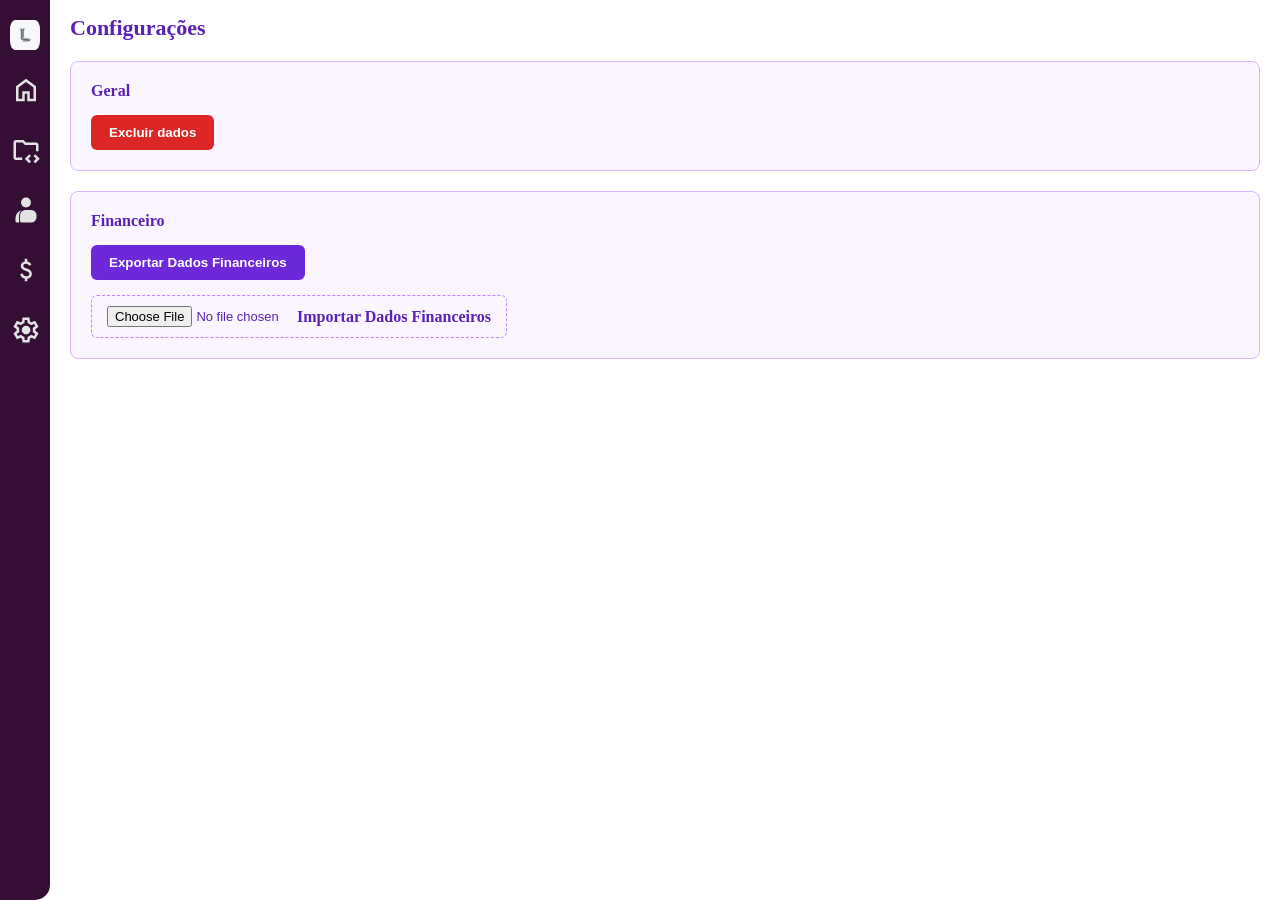
==== config.html @ ff23ad1c "layout de configurações finalizado, todos os layouts criados" ====
<!doctype html>
<html lang="pt-br">
  <head>
    <meta charset="UTF-8" />
    <meta name="viewport" content="width=device-width, initial-scale=1.0" />
    <link rel="shortcut icon" href="./assets/image/favicon.ico" type="image/x-icon">
    <link rel="stylesheet" href="./assets/css/style.css">
    <title>Lacerdx-Config</title>
  </head>
  <body>
    <!-- Barra Lateral -->
    <aside class="barra-lateral">
      <div class="header-barra">
        <img src="./assets/image/letraL.png" alt="logo" />
        <h3>Lacerdx</h3>
      </div>

      <nav class="nav-barra">
        <a href="./index.html" class="itens-barra"
          ><svg
            xmlns="http://www.w3.org/2000/svg"
            height="24px"
            viewBox="0 -960 960 960"
            width="24px"
            fill="#e3e3e3"
          >
            <path
              d="M240-200h120v-240h240v240h120v-360L480-740 240-560v360Zm-80 80v-480l320-240 320 240v480H520v-240h-80v240H160Zm320-350Z"
            />
          </svg>
          Dashboard</a
        >
        <a href="./projeto.html" class="itens-barra"
          ><svg
            xmlns="http://www.w3.org/2000/svg"
            height="24px"
            viewBox="0 -960 960 960"
            width="24px"
            fill="#e3e3e3"
          >
            <path
              d="M160-240v-480 520-40Zm0 80q-33 0-56.5-23.5T80-240v-480q0-33 23.5-56.5T160-800h240l80 80h320q33 0 56.5 23.5T880-640v200h-80v-200H447l-80-80H160v480h200v80H160ZM584-56 440-200l144-144 56 57-87 87 87 87-56 57Zm192 0-56-57 87-87-87-87 56-57 144 144L776-56Z"
            />
          </svg>
          Projetos</a
        >
        <a href="./leads.html" class="itens-barra"
          ><svg
            xmlns="http://www.w3.org/2000/svg"
            height="24px"
            viewBox="0 -960 960 960"
            width="24px"
            fill="#e3e3e3"
          >
            <path
              d="M185-80q-17 0-29.5-12.5T143-122v-105q0-90 56-159t144-88q-40 28-62 70.5T259-312v190q0 11 3 22t10 20h-87Zm147 0q-17 0-29.5-12.5T290-122v-190q0-70 49.5-119T459-480h189q70 0 119 49t49 119v64q0 70-49 119T648-80H332Zm148-484q-66 0-112-46t-46-112q0-66 46-112t112-46q66 0 112 46t46 112q0 66-46 112t-112 46Z"
            />
          </svg>
          Leads</a
        >
        <a href="./finan.html" class="itens-barra"
          ><svg
            xmlns="http://www.w3.org/2000/svg"
            height="24px"
            viewBox="0 -960 960 960"
            width="24px"
            fill="#e3e3e3"
          >
            <path
              d="M441-120v-86q-53-12-91.5-46T293-348l74-30q15 48 44.5 73t77.5 25q41 0 69.5-18.5T587-356q0-35-22-55.5T463-458q-86-27-118-64.5T313-614q0-65 42-101t86-41v-84h80v84q50 8 82.5 36.5T651-650l-74 32q-12-32-34-48t-60-16q-44 0-67 19.5T393-614q0 33 30 52t104 40q69 20 104.5 63.5T667-358q0 71-42 108t-104 46v84h-80Z"
            />
          </svg>
          Financeiro</a
        >
        <a href="./config.html" class="itens-barra">
          <svg
            xmlns="http://www.w3.org/2000/svg"
            height="24px"
            viewBox="0 -960 960 960"
            width="24px"
            fill="#e3e3e3"
          >
            <path
              d="m370-80-16-128q-13-5-24.5-12T307-235l-119 50L78-375l103-78q-1-7-1-13.5v-27q0-6.5 1-13.5L78-585l110-190 119 50q11-8 23-15t24-12l16-128h220l16 128q13 5 24.5 12t22.5 15l119-50 110 190-103 78q1 7 1 13.5v27q0 6.5-2 13.5l103 78-110 190-118-50q-11 8-23 15t-24 12L590-80H370Zm70-80h79l14-106q31-8 57.5-23.5T639-327l99 41 39-68-86-65q5-14 7-29.5t2-31.5q0-16-2-31.5t-7-29.5l86-65-39-68-99 42q-22-23-48.5-38.5T533-694l-13-106h-79l-14 106q-31 8-57.5 23.5T321-633l-99-41-39 68 86 64q-5 15-7 30t-2 32q0 16 2 31t7 30l-86 65 39 68 99-42q22 23 48.5 38.5T427-266l13 106Zm42-180q58 0 99-41t41-99q0-58-41-99t-99-41q-59 0-99.5 41T342-480q0 58 40.5 99t99.5 41Zm-2-140Z"
            />
          </svg>
          Configurações</a
        >
      </nav>
    </aside>

    <!-- Tela principal -->
     <main class="tela-config">
        <h1 class="topo-config">Configurações</h1>

        <div class="config-geral">
            <p>Geral</p>
            <div id="excluir-tudo"><button>Excluir dados</button></div>
        </div>


        <div class="config-financeiro">
            <p>Financeiro</p>
            <div id="exportar-financeiro"><button>Exportar Dados Financeiros</button></div>
            <div id="importar-financeiro"><input type="file">Importar Dados Financeiros</div>
        </div>



     </main>
  </body>
</html>
---- assets/css/style.css ----
/* Reset */
*,
*::before,
*::after {
  box-sizing: border-box;
  margin: 0;
  padding: 0;
}

body {
  display: flex;
  width: 100dvw;
  height: 100dvh;
}

main {
  width: 100%;
  flex: 1;
  display: flex;
  flex-direction: column;
}

.barra-lateral {
  width: 50px; 
  padding: 20px 0px;
  background-color: rgb(53, 14, 53);
  color: white;
  display: flex;
  flex-direction: column;
  border-bottom-right-radius: 15px;
  overflow: hidden;
  transition: 0.5s;
}

.barra-lateral:hover {
  width: 200px;
}

.header-barra {
  display: flex;
  padding-bottom: 10px;
}

.header-barra > img {
  width: 50px;
  padding: 0px 10px;
  border-radius: 30%;
  object-fit: cover;
}

.header-barra > h3 {
  margin-top: 5px;
}

.itens-barra {
  padding: 15px 1px;
  color: white;
  text-decoration: none;
  display: flex;
  font-size: 15px;
  flex-direction: row;
  align-items: center;
  gap: 10px;
}

.itens-barra > svg {
  flex-shrink: 0;
  width: 50px;
  height: 30px;
}

.itens-barra:hover {
  border-radius: 10px;
  background-color: rgba(255, 68, 0, 0.655);
}

.bem-vindo {
  display: flex;
  flex-direction: column;
}

.bem-vindo > h1 {
  margin: 30px 0px 10px 40px;
  font-size: 20px;
}

.bem-vindo > p {
  margin: 0px 0px 10px 40px;
  font-size: 15px;
}

/* Container principal do dashboard: grid de caixas + gráfico lado a lado */
.container-dashboard {
  flex: 1;
  width: 100%;
  padding: 50px;
  display: grid;
  grid-template-columns: 2fr 1fr;
  gap: 20px;
}

/* Grid 2x2 com as 4 caixas */
.grid-caixas {
  display: grid;
  grid-template-columns: repeat(2, 1fr);
  grid-template-rows: repeat(2, 1fr);
  gap: 20px;
}

.caixa-dashboard {
  background-color: rgb(53, 14, 53);
  border-radius: 10px;
  color: white;
  display: flex;
  flex-direction: column;
  align-items: center;
  justify-content: center;
}

.caixa-dashboard > h2 {
  margin-top: 10px;
}

.caixa-dashboard > p {
  padding: 20px;
  font-size: 20px;
}

/* Quadrado do gráfico ao lado */
.grafico-caixa {
  background-color: rgb(53, 14, 53);
  border-radius: 10px;
  color: white;
  display: flex;
  align-items: center;
  justify-content: center;
  font-size: 18px;
}

/* Leads */

.tela-lead{
  display: flex;
  width: 100%;
  flex: 1;
}

.topo-lead{
  display: flex;
  align-items: center;
  justify-content: space-between; /* h1 na esquerda, botão na direita */
  position: relative;
  width: 100%;
  padding: 15px 20px 0px 20px;
}
.topo-lead h1{
  margin: 0;
  font-size: 22px;
  color: #5b21b6;
}

.add-lead{
  display: flex;
  justify-content: end;  
}

.add-lead button,
.add-lead a{
  background-color: #6d28d9;
  color: #fff;
  border: none;
  padding: 10px 18px;
  border-radius: 6px;
  font-weight: 600;
  cursor: pointer;
}

.barra-procura{
  display: flex;
  flex-direction: row;
  align-items: center;
  gap: 5px;
  position: absolute;
  left: 50%;
  transform: translateX(-50%);
  border: 1px solid #d8b4fe;
  padding: 10px;
  border-radius: 8px;
  background-color: #faf5ff;
}

.barra-procura input{
  border: 1px solid #e9d5ff;
  border-radius: 5px;
  padding: 6px 10px;
  outline: none;
}

/* Cards Leads */
.container-leads {
  margin-top: 30px;
  display: grid;
  grid-template-columns: repeat(5, 1fr);
  gap: 10px;
  justify-items: center; /* centraliza a caixa dentro da coluna */
}

.caixa-lead{
  width: 80%; /* controla o tamanho da caixa dentro da coluna */
  max-width: 200px; /* trava um limite máximo, se quiser */
  border: 1px solid #7c3aed;
  background-color: #7c3aed;
  color: white;
  border-radius: 8px;
  padding: 15px;
  text-align: center;
}

.caixa-lead > a {
  border: 1px solid #ddd;
  border-radius: 5px;
  padding: 4px;
  background-color: #4c1d95;
  text-decoration: none;
  color: white;
  margin-top: 10px;
  display: inline-block;
}

.caixa-lead p {
  margin: 8px 0;
}

/* Financeiro */

.tela-finan {
  display: flex;
  flex-direction: column;
  width: 100%;
  flex: 1;
  padding: 15px 20px;
}

.topo-finan {
  display: flex;
  align-items: center;
  justify-content: space-between;
  margin-bottom: 20px;
}

.topo-finan h1 {
  margin: 0;
  font-size: 22px;
  color: #5b21b6;
}

.add-gasto button {
  background-color: #6d28d9;
  color: #fff;
  border: none;
  padding: 10px 18px;
  border-radius: 6px;
  font-weight: 600;
  cursor: pointer;
}

.container-finan {
  flex: 1;
  display: flex;
  flex-direction: column;
  gap: 20px;
  min-height: 0;
}

/* Valores lado a lado no topo */
.valores {
  display: flex;
  justify-content: space-between;
  gap: 20px;
}

.caixa-valor {
  flex: 1;
  background-color: rgb(53, 14, 53);
  color: white;
  border-radius: 10px;
  padding: 20px;
  text-align: center;
}

.caixa-valor h2 {
  font-size: 16px;
  margin-bottom: 8px;
}

.caixa-valor p {
  font-size: 20px;
  font-weight: 600;
}

/* Gasto fixo (esquerda) + Extrato (direita), ambos ocupando a altura restante */
.grid-finan {
  flex: 1;
  display: grid;
  grid-template-columns: 1fr 1fr;
  grid-template-rows: 1fr;
  gap: 20px;
  min-height: 0;
}

.gastos-fixos {
  background-color: #faf5ff;
  border: 1px solid #d8b4fe;
  border-radius: 8px;
  padding: 15px;
  display: flex;
  flex-direction: column;
  overflow-y: auto;
  min-height: 0;
}

.gastos-fixos h3 {
  color: #5b21b6;
  margin-bottom: 15px;
}

.gasto-fixo {
  background-color: #7c3aed;
  color: white;
  border-radius: 8px;
  padding: 10px 15px;
  display: flex;
  align-items: center;
  gap: 12px;
}

.gasto-fixo img {
  width: 40px;
  height: 40px;
  border-radius: 6px;
  object-fit: cover;
  background-color: #4c1d95;
  flex-shrink: 0;
}

.gasto-fixo p {
  margin: 0;
}

.extrato {
  background-color: #faf5ff;
  border: 1px solid #d8b4fe;
  border-radius: 8px;
  padding: 15px;
  display: flex;
  flex-direction: column;
  overflow-y: auto;
  min-height: 0;
}

.extrato h1 {
  font-size: 20px;
  color: #5b21b6;
  margin-bottom: 15px;
}

.extrato table {
  width: 100%;
  border-collapse: collapse;
}

.extrato th {
  text-align: left;
  padding: 8px;
  color: #5b21b6;
  border-bottom: 2px solid #d8b4fe;
}

.extrato td {
  padding: 8px;
  border-bottom: 1px solid #e9d5ff;
}

/* Projetos (Kanban) */

/* Nesta tela a barra lateral vira "overlay": ela sai do fluxo do flex
   e flutua por cima do conteúdo. Assim, ao abrir 100% no hover, ela não
   empurra o <main> e o layout do kanban não se mexe. */
body.pagina-projetos .barra-lateral {
  position: fixed;
  top: 0;
  left: 0;
  height: 100dvh;
  z-index: 100;
}

body.pagina-projetos main {
  margin-left: 50px;
}

.tela-projetos {
  display: flex;
  flex-direction: column;
  width: 100%;
  flex: 1;
  padding: 15px 20px;
  min-height: 0;
}

.topo-projetos {
  display: flex;
  align-items: center;
  justify-content: space-between;
  margin-bottom: 20px;
}

.topo-projetos h1 {
  margin: 0;
  font-size: 22px;
  color: #5b21b6;
}

.topo-projetos button {
  background-color: #6d28d9;
  color: #fff;
  border: none;
  padding: 10px 18px;
  border-radius: 6px;
  font-weight: 600;
  cursor: pointer;
}

.tabela-khanbam {
  flex: 1;
  display: flex;
  align-items: stretch;
  gap: 20px;
  min-height: 0;
  overflow-x: auto;
}

.coluna {
  background-color: #faf5ff;
  border: 1px solid #d8b4fe;
  border-radius: 8px;
  padding: 15px;
  width: 280px;
  flex-shrink: 0;
  display: flex;
  flex-direction: column;
  min-height: 0;
}

.cabeca-coluna {
  margin-bottom: 15px;
}

.titulo-coluna {
  display: flex;
  align-items: center;
  gap: 8px;
  font-weight: 600;
  color: #5b21b6;
  font-size: 16px;
}

.indicador-contagem {
  background-color: #7c3aed;
  color: white;
  border-radius: 999px;
  padding: 2px 9px;
  font-size: 12px;
}

.cards {
  flex: 1;
  display: flex;
  flex-direction: column;
  gap: 10px;
  min-height: 40px;
  overflow-y: auto;
  margin-bottom: 12px;
}

.card {
  background-color: #7c3aed;
  color: white;
  border-radius: 8px;
  padding: 10px 12px;
  font-size: 14px;
  cursor: pointer;
}

.card:hover {
  background-color: #6d28d9;
}

.add-card-btn {
  background: none;
  border: 1px dashed #c084fc;
  border-radius: 6px;
  color: #5b21b6;
  padding: 8px;
  text-align: left;
  font-size: 14px;
  cursor: pointer;
}

.add-card-btn:hover {
  background-color: #f3e8ff;
}

.add-coluna {
  flex-shrink: 0;
  align-self: flex-start;
  width: 200px;
  background-color: transparent;
  border: 1px dashed #c084fc;
  border-radius: 8px;
  padding: 15px;
  color: #5b21b6;
  font-weight: 600;
  cursor: pointer;
}

.add-coluna:hover {
  background-color: #faf5ff;
}

/* Configurações */

.tela-config {
  display: flex;
  flex-direction: column;
  width: 100%;
  flex: 1;
  padding: 15px 20px;
  gap: 20px;
}

.topo-config {
  margin: 0;
  font-size: 22px;
  color: #5b21b6;
}

.config-geral,
.config-financeiro {
  background-color: #faf5ff;
  border: 1px solid #d8b4fe;
  border-radius: 8px;
  padding: 20px;
  display: flex;
  flex-direction: column;
  gap: 15px;
}

.config-geral > p {
  margin: 0;
  font-weight: 600;
  color: #5b21b6;
  font-size: 16px;
}
.config-financeiro > p {
  margin: 0;
  font-weight: 600;
  color: #5b21b6;
  font-size: 16px;
}

.config-geral button,
.config-financeiro button {
  background-color: #6d28d9;
  color: #fff;
  border: none;
  padding: 10px 18px;
  border-radius: 6px;
  font-weight: 600;
  cursor: pointer;
  width: fit-content;
}

#excluir-tudo button {
  background-color: #dc2626;
}

#excluir-tudo button:hover {
  background-color: #b91c1c;
}

.config-financeiro button:hover {
  background-color: #5b21b6;
}

.config-geral > div,
.config-financeiro > #exportar-financeiro {
  display: flex;
  align-items: center;
  gap: 12px;
}

#importar-financeiro {
  display: flex;
  align-items: center;
  gap: 10px;
  width: fit-content;
  padding: 10px 15px;
  border: 1px dashed #c084fc;
  border-radius: 6px;
  color: #5b21b6;
  font-weight: 600;
  cursor: pointer;
}

#importar-financeiro input[type="file"] {
  font-size: 13px;
  max-width: 180px;
}
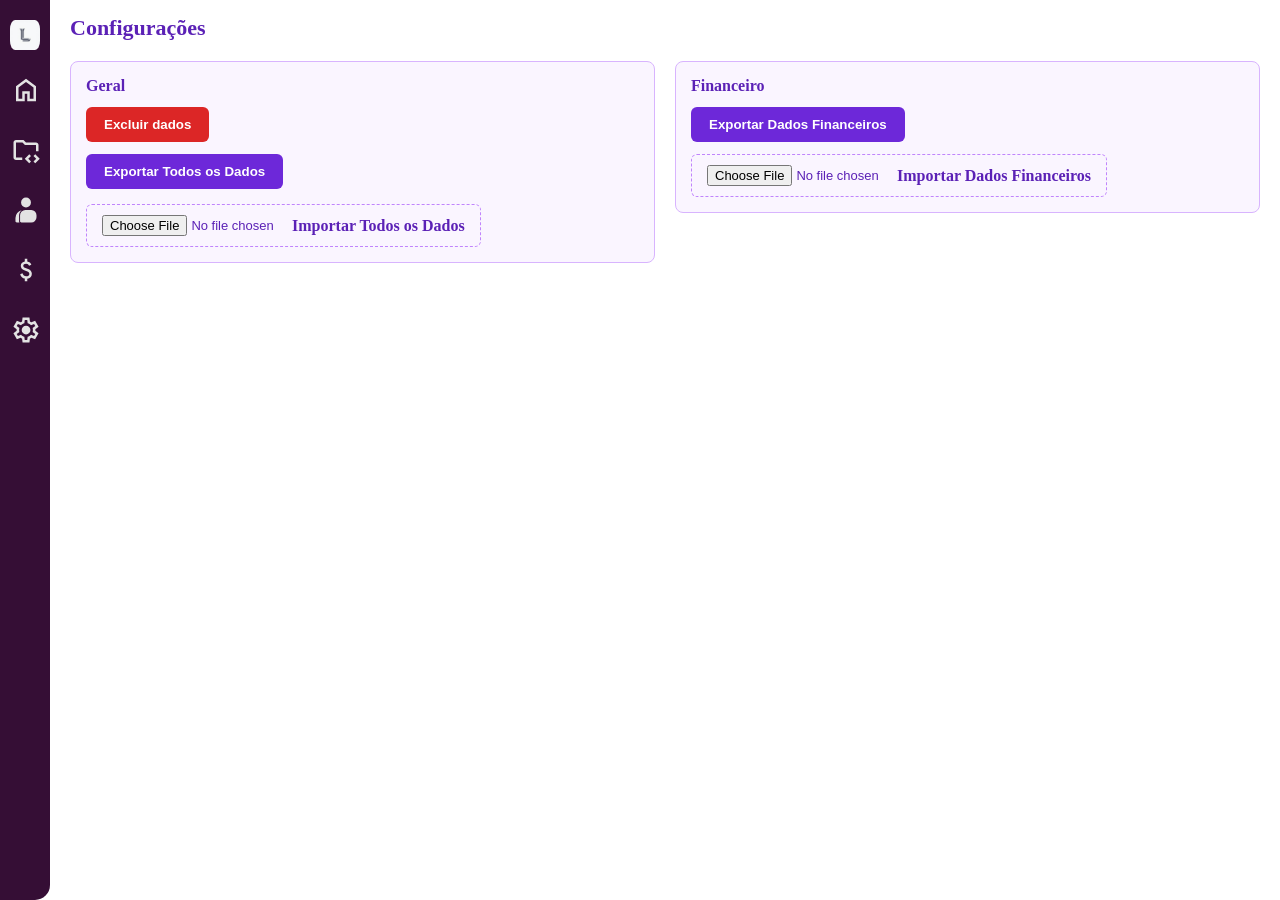
==== commit fbdff0f2: "atualização futura na page config (usuario)" ====
--- a/config.html
+++ b/config.html
@@ -5,6 +5,7 @@
     <meta name="viewport" content="width=device-width, initial-scale=1.0" />
     <link rel="shortcut icon" href="./assets/image/favicon.ico" type="image/x-icon">
     <link rel="stylesheet" href="./assets/css/style.css">
+    <script src="./assets/js/script.js" defer></script>
     <title>Lacerdx-Config</title>
   </head>
   <body>
@@ -93,20 +94,43 @@
      <main class="tela-config">
         <h1 class="topo-config">Configurações</h1>
 
-        <div class="config-geral">
-            <p>Geral</p>
-            <div id="excluir-tudo"><button>Excluir dados</button></div>
+        <!-- Atualização futura -->
+        <!-- <div class="config-perfil">
+            <p>Perfil</p>
+            <div class="perfil-form">
+                <label>Nome de usuário
+                    <input type="text" placeholder="Seu nome de usuário" />
+                </label>
+                <label>Senha atual
+                    <input type="password" placeholder="••••••••" />
+                </label>
+                <label>Nova senha
+                    <input type="password" placeholder="••••••••" />
+                </label>
+                <label>Confirmar nova senha
+                    <input type="password" placeholder="••••••••" />
+                </label>
+            </div>
+            <button>Salvar Alterações</button>
+        </div> -->
+
+        <div class="config-linha">
+            <div class="config-geral">
+                <p>Geral</p>
+                <div id="excluir-tudo"><button>Excluir dados</button></div>
+                <div class="backup-acoes">
+                    <div id="exportar-tudo"><button>Exportar Todos os Dados</button></div>
+                    <div id="importar-tudo"><input type="file">Importar Todos os Dados</div>
+                </div>
+            </div>
+
+            <div class="config-financeiro">
+                <p>Financeiro</p>
+                <div id="exportar-financeiro"><button>Exportar Dados Financeiros</button></div>
+                <div id="importar-financeiro"><input type="file">Importar Dados Financeiros</div>
+            </div>
         </div>
-
-
-        <div class="config-financeiro">
-            <p>Financeiro</p>
-            <div id="exportar-financeiro"><button>Exportar Dados Financeiros</button></div>
-            <div id="importar-financeiro"><input type="file">Importar Dados Financeiros</div>
-        </div>
-
-
 
      </main>
   </body>
-</html>
+</html>
--- a/assets/css/style.css
+++ b/assets/css/style.css
@@ -544,32 +544,42 @@
   color: #5b21b6;
 }
 
+.config-linha {
+  display: flex;
+  gap: 20px;
+  align-items: flex-start;
+}
+
 .config-geral,
 .config-financeiro {
+  flex: 1;
+  min-width: 0;
+}
+
+.config-geral,
+.config-financeiro,
+.config-perfil {
   background-color: #faf5ff;
   border: 1px solid #d8b4fe;
   border-radius: 8px;
-  padding: 20px;
-  display: flex;
-  flex-direction: column;
-  gap: 15px;
-}
-
-.config-geral > p {
+  padding: 15px;
+  display: flex;
+  flex-direction: column;
+  gap: 12px;
+}
+
+.config-geral > p,
+.config-financeiro > p,
+.config-perfil > p {
   margin: 0;
   font-weight: 600;
   color: #5b21b6;
   font-size: 16px;
 }
-.config-financeiro > p {
-  margin: 0;
-  font-weight: 600;
-  color: #5b21b6;
-  font-size: 16px;
-}
 
 .config-geral button,
-.config-financeiro button {
+.config-financeiro button,
+.config-perfil button {
   background-color: #6d28d9;
   color: #fff;
   border: none;
@@ -592,7 +602,7 @@
   background-color: #5b21b6;
 }
 
-.config-geral > div,
+#excluir-tudo,
 .config-financeiro > #exportar-financeiro {
   display: flex;
   align-items: center;
@@ -615,4 +625,72 @@
 #importar-financeiro input[type="file"] {
   font-size: 13px;
   max-width: 180px;
+}
+
+/* Feedback das ações de Configurações */
+.config-feedback {
+  font-size: 13px;
+  font-weight: 600;
+  margin: 0;
+}
+
+.config-feedback-sucesso {
+  color: #15803d;
+}
+
+.config-feedback-erro {
+  color: #dc2626;
+}
+
+/* Perfil — formulário (nome de usuário + senha) */
+.perfil-form {
+  display: flex;
+  flex-direction: column;
+  gap: 12px;
+}
+
+.perfil-form label {
+  display: flex;
+  flex-direction: column;
+  gap: 6px;
+  max-width: 320px;
+  font-size: 14px;
+  font-weight: 600;
+  color: #5b21b6;
+}
+
+.perfil-form input {
+  border: 1px solid #e9d5ff;
+  border-radius: 6px;
+  padding: 8px 10px;
+  font-size: 14px;
+  font-weight: 400;
+  color: #333;
+  outline: none;
+}
+
+/* Backup Geral */
+.backup-acoes {
+  display: flex;
+  align-items: center;
+  gap: 15px;
+  flex-wrap: wrap;
+}
+
+#importar-tudo {
+  display: flex;
+  align-items: center;
+  gap: 10px;
+  width: fit-content;
+  padding: 10px 15px;
+  border: 1px dashed #c084fc;
+  border-radius: 6px;
+  color: #5b21b6;
+  font-weight: 600;
+  cursor: pointer;
+}
+
+#importar-tudo input[type="file"] {
+  font-size: 13px;
+  max-width: 180px;
 }
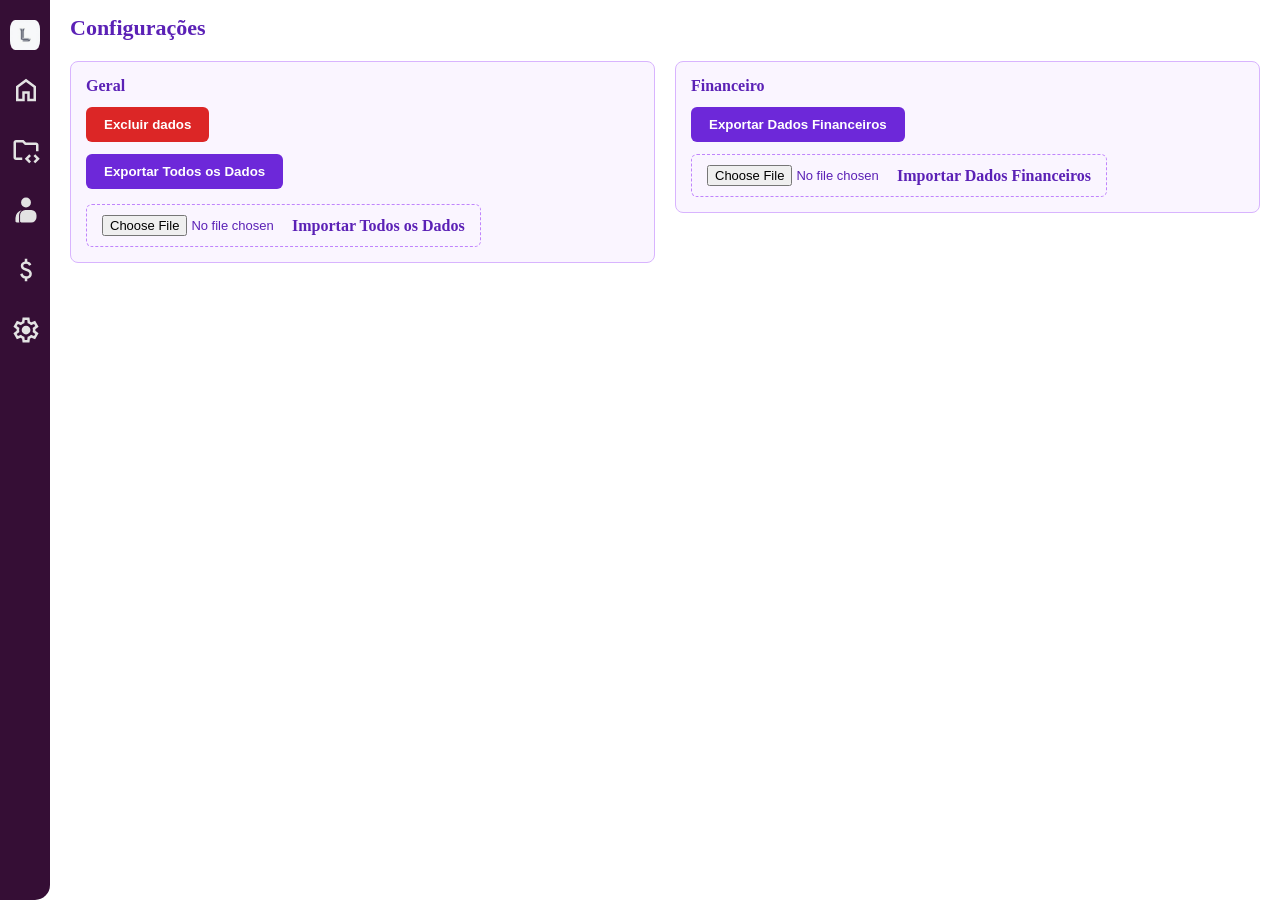
==== commit 9b0bdd63: "função excluir tudo adicionada" ====
--- a/config.html
+++ b/config.html
@@ -3,8 +3,12 @@
   <head>
     <meta charset="UTF-8" />
     <meta name="viewport" content="width=device-width, initial-scale=1.0" />
-    <link rel="shortcut icon" href="./assets/image/favicon.ico" type="image/x-icon">
-    <link rel="stylesheet" href="./assets/css/style.css">
+    <link
+      rel="shortcut icon"
+      href="./assets/image/favicon.ico"
+      type="image/x-icon"
+    />
+    <link rel="stylesheet" href="./assets/css/style.css" />
     <script src="./assets/js/script.js" defer></script>
     <title>Lacerdx-Config</title>
   </head>
@@ -91,11 +95,11 @@
     </aside>
 
     <!-- Tela principal -->
-     <main class="tela-config">
-        <h1 class="topo-config">Configurações</h1>
+    <main class="tela-config">
+      <h1 class="topo-config">Configurações</h1>
 
-        <!-- Atualização futura -->
-        <!-- <div class="config-perfil">
+      <!-- Atualização futura -->
+      <!-- <div class="config-perfil">
             <p>Perfil</p>
             <div class="perfil-form">
                 <label>Nome de usuário
@@ -114,23 +118,30 @@
             <button>Salvar Alterações</button>
         </div> -->
 
-        <div class="config-linha">
-            <div class="config-geral">
-                <p>Geral</p>
-                <div id="excluir-tudo"><button>Excluir dados</button></div>
-                <div class="backup-acoes">
-                    <div id="exportar-tudo"><button>Exportar Todos os Dados</button></div>
-                    <div id="importar-tudo"><input type="file">Importar Todos os Dados</div>
-                </div>
+      <div class="config-linha">
+        <div class="config-geral">
+          <p>Geral</p>
+          <div><button id="excluir-tudo">Excluir dados</button></div>
+          <div class="backup-acoes">
+            <div id="exportar-tudo">
+              <button>Exportar Todos os Dados</button>
             </div>
-
-            <div class="config-financeiro">
-                <p>Financeiro</p>
-                <div id="exportar-financeiro"><button>Exportar Dados Financeiros</button></div>
-                <div id="importar-financeiro"><input type="file">Importar Dados Financeiros</div>
+            <div id="importar-tudo">
+              <input type="file" />Importar Todos os Dados
             </div>
+          </div>
         </div>
 
-     </main>
+        <div class="config-financeiro">
+          <p>Financeiro</p>
+          <div id="exportar-financeiro">
+            <button>Exportar Dados Financeiros</button>
+          </div>
+          <div id="importar-financeiro">
+            <input type="file" />Importar Dados Financeiros
+          </div>
+        </div>
+      </div>
+    </main>
   </body>
 </html>
--- a/assets/css/style.css
+++ b/assets/css/style.css
@@ -229,6 +229,61 @@
 
 .caixa-lead p {
   margin: 8px 0;
+}
+
+/* Modal - Adicionar Lead */
+
+#criar-lead {
+  border: 1px solid #d8b4fe;
+  border-radius: 8px;
+  padding: 20px;
+  width: 100%;
+  max-width: 320px;
+  background-color: #faf5ff;
+
+  position: fixed;
+  top: 50%;
+  left: 50%;
+  margin: 0;
+  transform: translate(-50%, -50%);
+}
+
+#criar-lead::backdrop {
+  background-color: rgba(0, 0, 0, 0.5);
+}
+
+#criar-lead > button {
+  float: right;
+  background-color: #7c3aed;
+  color: #fff;
+  border: none;
+  border-radius: 4px;
+  padding: 2px 8px;
+  cursor: pointer;
+}
+
+#formulario {
+  display: flex;
+  flex-direction: column;
+  gap: 10px;
+  margin-top: 10px;
+}
+
+#formulario input {
+  border: 1px solid #e9d5ff;
+  border-radius: 6px;
+  padding: 8px 10px;
+  outline: none;
+}
+
+#formulario button[type="submit"] {
+  background-color: #6d28d9;
+  color: #fff;
+  border: none;
+  padding: 8px;
+  border-radius: 6px;
+  font-weight: 600;
+  cursor: pointer;
 }
 
 /* Financeiro */
@@ -590,11 +645,11 @@
   width: fit-content;
 }
 
-#excluir-tudo button {
+#excluir-tudo {
   background-color: #dc2626;
 }
 
-#excluir-tudo button:hover {
+#excluir-tudo:hover {
   background-color: #b91c1c;
 }
 
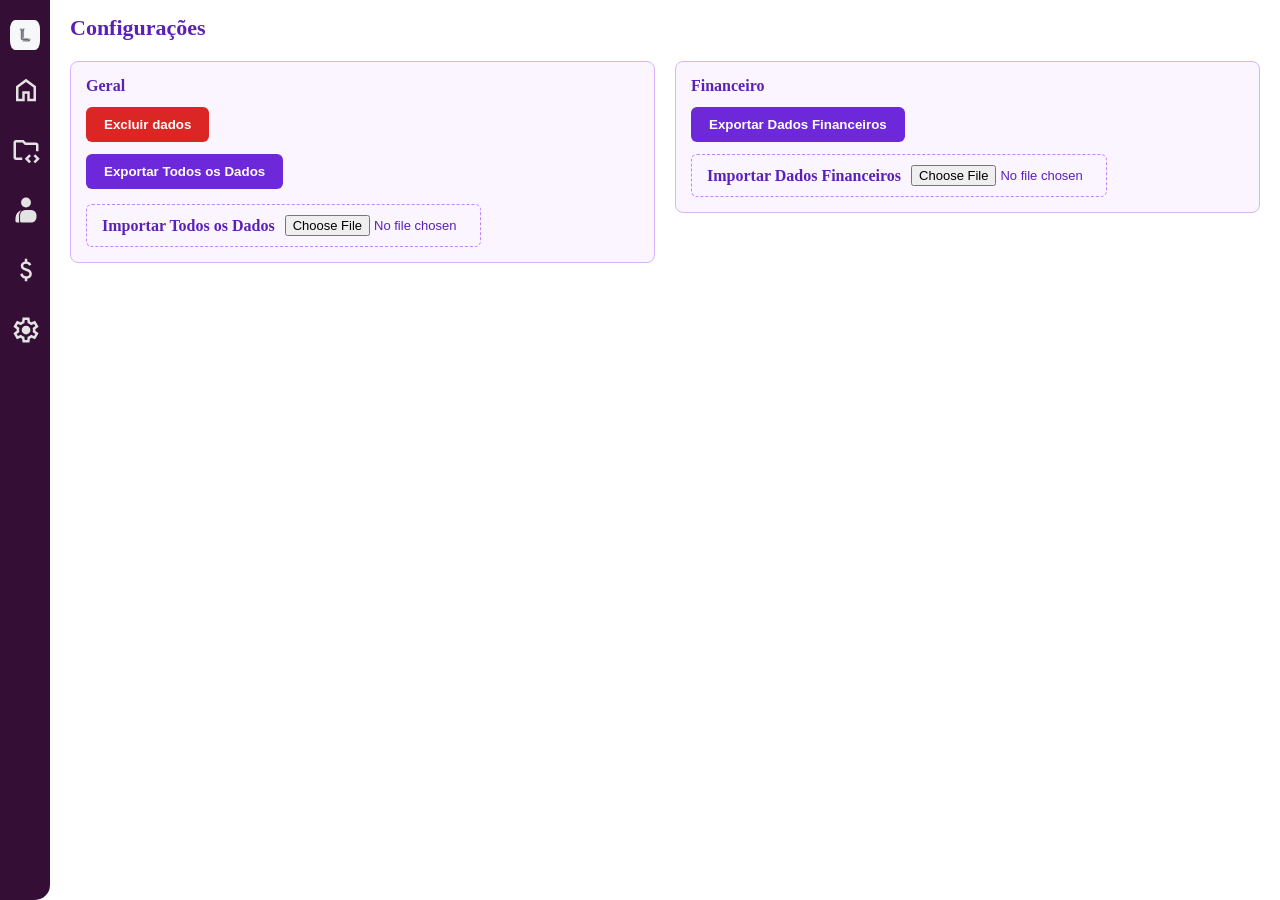
==== commit c66b79a4: "função de exportar Leads" ====
--- a/config.html
+++ b/config.html
@@ -126,9 +126,9 @@
             <div id="exportar-tudo">
               <button>Exportar Todos os Dados</button>
             </div>
-            <div id="importar-tudo">
-              <input type="file" />Importar Todos os Dados
-            </div>
+            <label id="importar-tudo">Importar Todos os Dados
+              <input type="file" />
+            </label>
           </div>
         </div>
 
@@ -137,9 +137,9 @@
           <div id="exportar-financeiro">
             <button>Exportar Dados Financeiros</button>
           </div>
-          <div id="importar-financeiro">
-            <input type="file" />Importar Dados Financeiros
-          </div>
+          <label id="importar-financeiro"> Importar Dados Financeiros
+            <input type="file" />
+          </label>
         </div>
       </div>
     </main>
